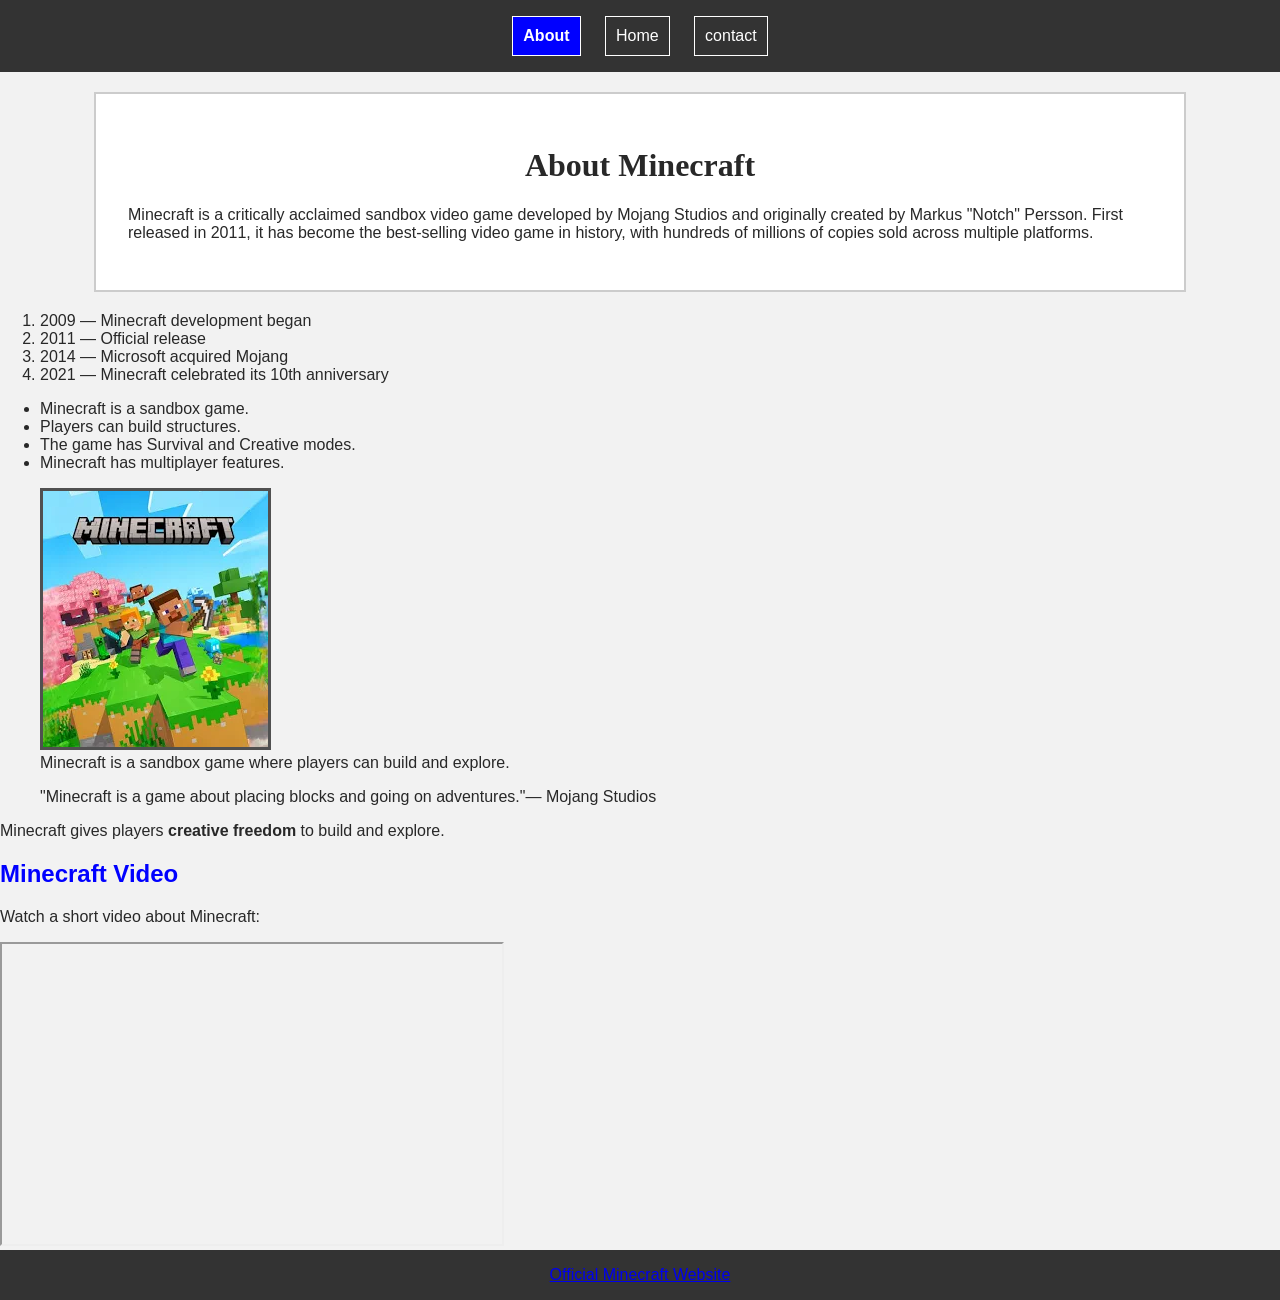
==== about.html @ 44e6bf2b "first c" ====
<!DOCTYPE html>
<html lang="en">
<head>
    <meta charset="UTF-8">
    <meta name="viewport" content="width=device-width, initial-scale=1.0">
    <title>about</title>
    <link rel="stylesheet" href="css/style.css">
</head>
<body>
    <header>
        <nav> 
            <a href="about.html" class="active">About</a>
            <a href="index.html">Home</a>
            <a href="contact.html">contact</a>
        </nav>
    </header>

    <main>
        <h1>About Minecraft</h1> 

        <p>Minecraft is a critically acclaimed sandbox video game developed by Mojang Studios and originally created by Markus "Notch" Persson. First released in 2011, it has become the best-selling video game in history, with hundreds of millions of copies sold across multiple platforms.</p>
    </main>

    <ol>
        <li>2009 — Minecraft development began</li>
        <li>2011 — Official release</li>
        <li>2014 — Microsoft acquired Mojang</li>
        <li>2021 — Minecraft celebrated its 10th anniversary</li>
    </ol>

    <ul>
        <li>Minecraft is a sandbox game.</li>
        <li>Players can build structures.</li>
        <li>The game has Survival and Creative modes.</li>
        <li>Minecraft has multiplayer features.</li>
    </ul>

    <figure>
        <img src="images/minecraft.jpg" alt="Minecraft image">
        <figcaption>Minecraft is a sandbox game where players can build and explore.</figcaption>
    </figure>

    <blockquote>"Minecraft is a game about placing blocks and going on adventures."— Mojang Studios</blockquote>
    
    <p>Minecraft gives players <strong>creative freedom</strong> to build and explore.</p>

    <h2>Minecraft Video</h2>

    <p>Watch a short video about Minecraft:</p>
    
    <iframe 
        width="500" 
        height="300" 
        src="https://www.youtube.com/embed/MmB9b5njVbA"
        title="Minecraft Trailer"
        allowfullscreen>
    </iframe>

    <footer>
        <a href="https://www.minecraft.net/" target="_blank" rel="noopener">
            Official Minecraft Website
        </a>
    </footer>

</body>
</html>
---- css/style.css ----
body {
    font-family: Arial, sans-serif;
    margin: 0;
    padding: 0;
    background-color: #f2f2f2;
    color: rgb(40, 40, 40);
}


header {
    background-color: #333333;
    padding: 1rem;
    text-align: center;
}

nav a {
    color: white;
    text-decoration: none;
    margin: 0 10px;
    padding: 10px;
    border: 1px solid white;
    display: inline-block;
}

.active {
    background-color: blue;
    font-weight: bold;
}

nav a:hover {
    background-color: #555555;
    transform: scale(1.1);
}

main {
    background-color: white;
    margin: 20px auto;
    padding: 2rem;
    border: 2px solid #cccccc;
    width: 80%;
}

h1 {
    font-family: Georgia, serif;
    font-size: 2rem;
    text-align: center;
}

h2 {
    font-size: 1.5rem;
    color: blue;
}

img {
    max-width: 100%;
    height: auto;
    border: 3px solid rgb(80, 80, 80);
}

table {
    width: 100%;
    border-collapse: collapse;
    margin: 1em 0;
}

th {
    background-color: #333333;
    color: white;
    padding: 10px;
}

td {
    padding: 10px;
    border: 1px solid gray;
}

tbody tr:nth-child(even) {
    background-color: #eeeeee;
}

fieldset {
    padding: 2rem;
    border: 2px solid #333333;
}

input,
textarea {
    padding: 8px;
    margin: 5px;
    border: 1px solid #cccccc;
}

input:focus,
textarea:focus {
    border: 3px solid blue;
    background-color: #eeeeee;
}

#message {
    width: 90%;
    height: 100px;
}

footer {
    background-color: #333333;
    color: white;
    text-align: center;
    padding: 1rem;
}
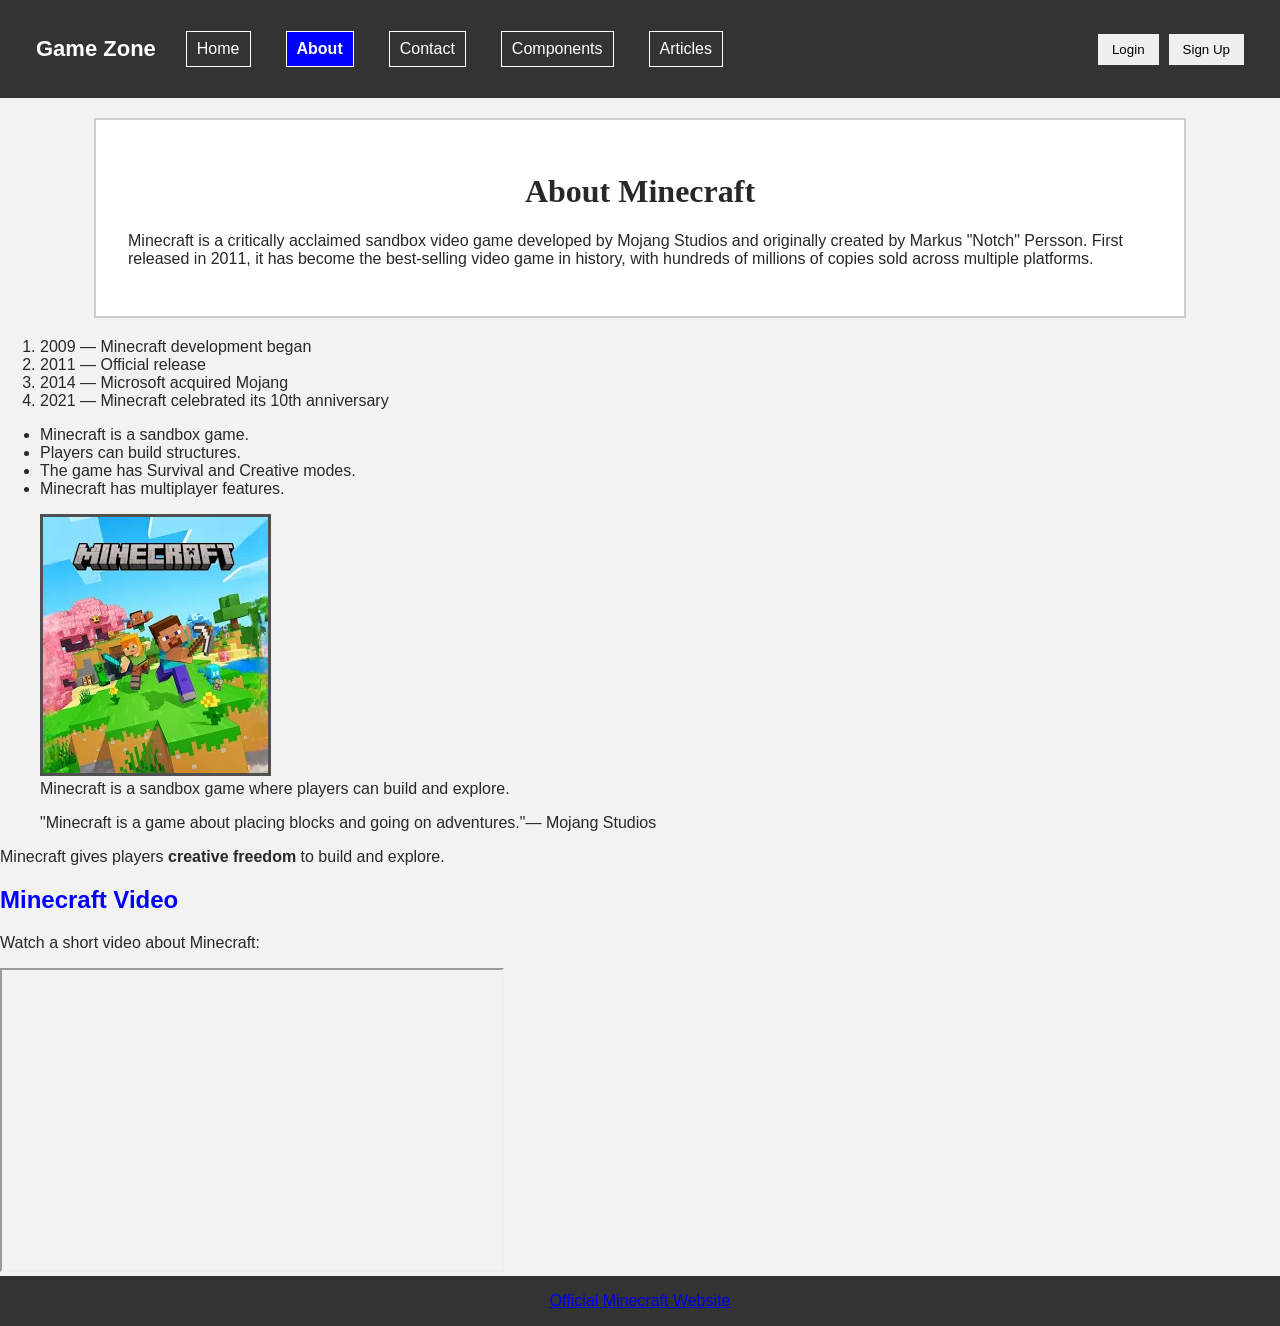
==== commit e0d455e5: "2A" ====
--- a/about.html
+++ b/about.html
@@ -8,10 +8,25 @@
 </head>
 <body>
     <header>
-        <nav> 
-            <a href="about.html" class="active">About</a>
-            <a href="index.html">Home</a>
-            <a href="contact.html">contact</a>
+        <nav class="navbar">
+
+            <div class="logo">
+                Game Zone
+            </div>
+
+            <div class="nav-links">
+                <a href="index.html">Home</a>
+                <a href="about.html" class="active">About</a>
+                <a href="contact.html">Contact</a>
+                <a href="logo.html">Components</a>
+                <a href="task3.html">Articles</a>
+            </div>
+
+            <div class="nav-buttons">
+                <button>Login</button>
+                <button>Sign Up</button>
+            </div>
+
         </nav>
     </header>
 
--- a/css/style.css
+++ b/css/style.css
@@ -106,4 +106,118 @@
     color: white;
     text-align: center;
     padding: 1rem;
-}+}
+
+.navbar {
+    display: flex;
+    align-items: center;
+    padding: 15px 20px;
+    background-color: #333;
+    gap: 20px;
+}
+
+.logo {
+    color: white;
+    font-size: 22px;
+    font-weight: bold;
+}
+
+.nav-links {
+    display: flex;
+    gap: 15px;
+}
+
+.nav-links a {
+    color: white;
+    text-decoration: none;
+    padding: 8px 10px;
+}
+
+.nav-buttons {
+    display: flex;
+    gap: 10px;
+    margin-left: auto;
+}
+
+.nav-buttons button {
+    padding: 8px 14px;
+    border: none;
+    cursor: pointer;
+}
+
+.cards {
+    display: flex;
+    gap: 20px;
+    align-items: stretch;
+}
+
+.card {
+    flex: 1;
+    display: flex;
+    flex-direction: column;
+    padding: 20px;
+    background-color: white;
+    border: 1px solid #cccccc;
+}
+
+.card img {
+    width: 100%;
+    height: auto;
+}
+
+.card p {
+    flex: 1;
+}
+
+.read-more {
+    align-self: flex-start;
+    text-decoration: none;
+    background-color: #2563eb;
+    color: white;
+    padding: 8px 12px;
+}
+
+.pricing {
+    display: flex;
+    gap: 20px;
+    align-items: stretch;
+}
+
+.plan {
+    flex: 1;
+    display: flex;
+    flex-direction: column;
+    padding: 25px;
+    border: 2px solid #cccccc;
+    background-color: white;
+    text-align: center;
+}
+
+.plan h3 {
+    font-size: 24px;
+    margin-top: 0;
+}
+
+.plan .price {
+    font-size: 30px;
+    font-weight: bold;
+    color: #2563eb;
+}
+
+.plan p {
+    margin: 10px 0;
+}
+
+.plan button {
+    margin-top: auto;
+    padding: 10px 15px;
+    border: none;
+    background-color: #333333;
+    color: white;
+    cursor: pointer;
+}
+
+.plan.recommended {
+    border: 3px solid #2563eb;
+}
+
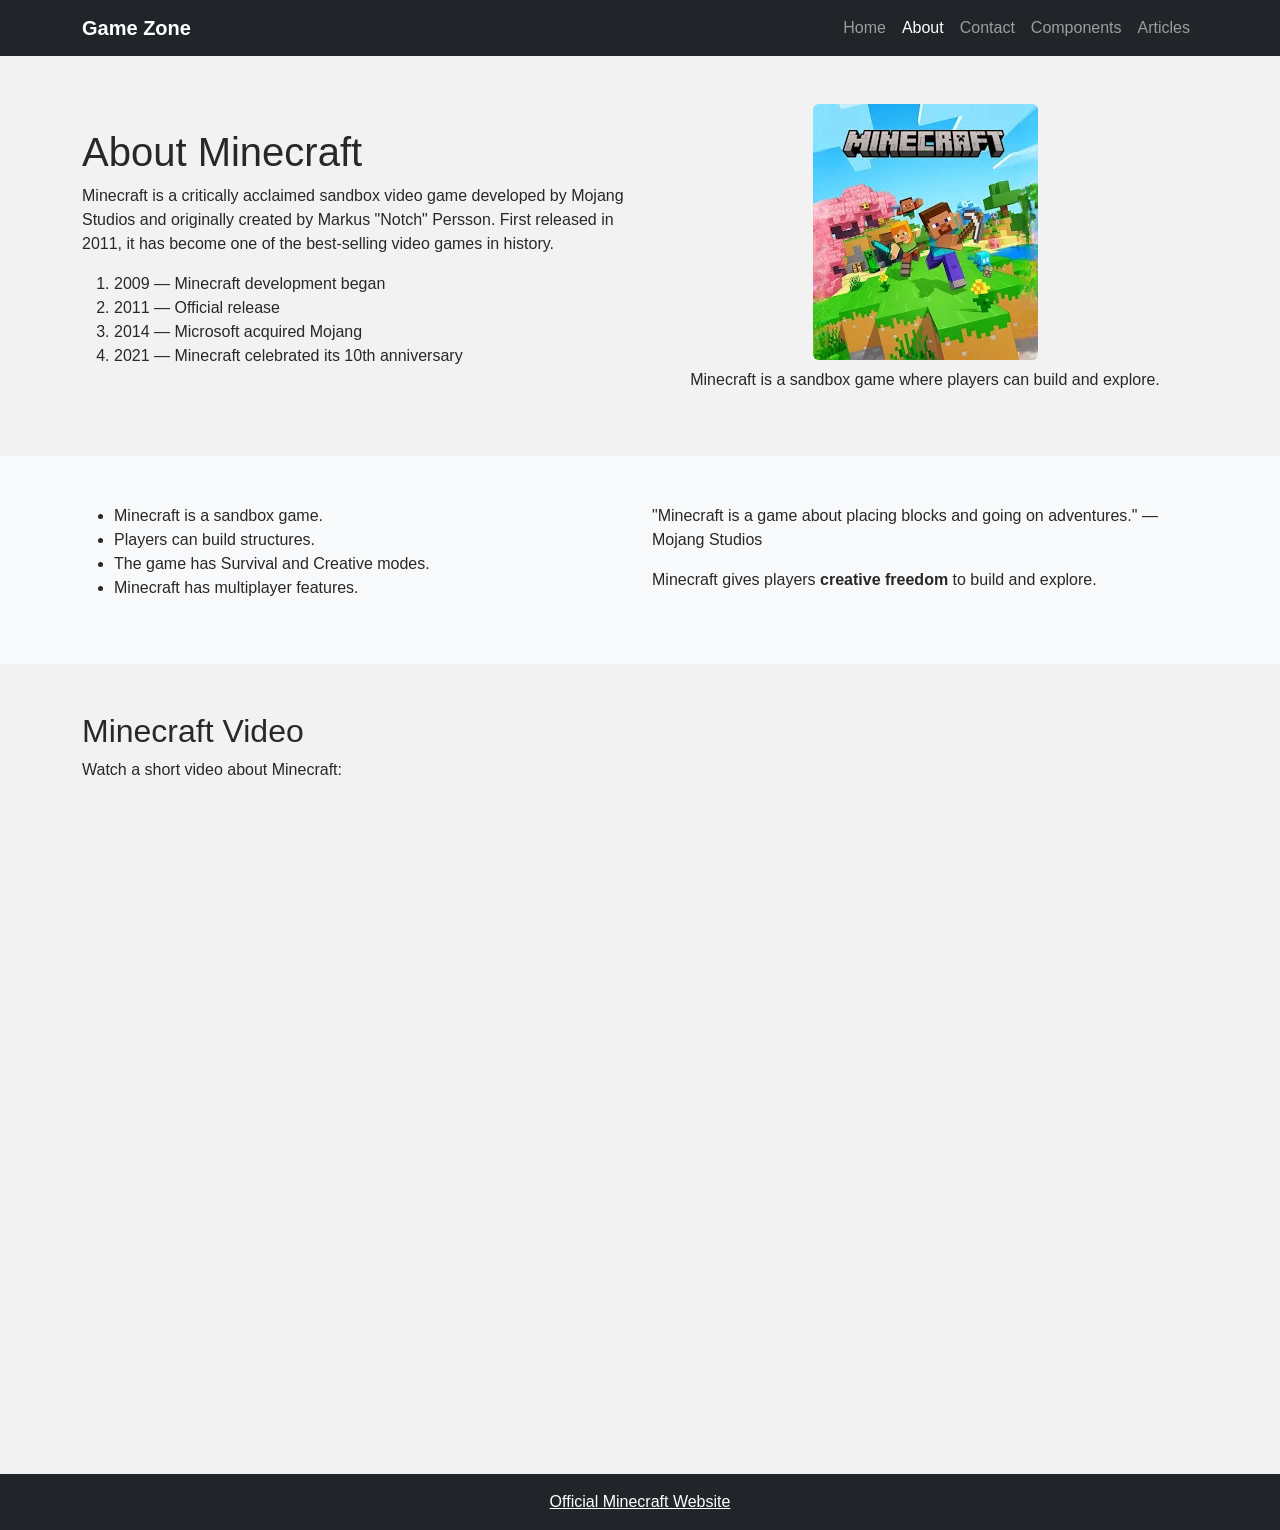
==== commit 4052c468: "3A" ====
--- a/about.html
+++ b/about.html
@@ -3,79 +3,191 @@
 <head>
     <meta charset="UTF-8">
     <meta name="viewport" content="width=device-width, initial-scale=1.0">
-    <title>about</title>
+    <title>About</title>
+
+    <link href="https://cdn.jsdelivr.net/npm/bootstrap@5.3.3/dist/css/bootstrap.min.css" rel="stylesheet">
     <link rel="stylesheet" href="css/style.css">
 </head>
+
 <body>
-    <header>
-        <nav class="navbar">
 
-            <div class="logo">
+<header>
+    <nav class="navbar navbar-expand-lg navbar-dark bg-dark">
+
+        <div class="container">
+
+            <a class="navbar-brand fw-bold" href="index.html">
                 Game Zone
+            </a>
+
+            <button class="navbar-toggler"
+                    type="button"
+                    data-bs-toggle="collapse"
+                    data-bs-target="#navbarMenu">
+                <span class="navbar-toggler-icon"></span>
+            </button>
+
+            <div class="collapse navbar-collapse" id="navbarMenu">
+
+                <div class="navbar-nav ms-auto">
+
+                    <a href="index.html" class="nav-link">
+                        Home
+                    </a>
+
+                    <a href="about.html" class="nav-link active">
+                        About
+                    </a>
+
+                    <a href="contact.html" class="nav-link">
+                        Contact
+                    </a>
+
+                    <a href="logo.html" class="nav-link">
+                        Components
+                    </a>
+
+                    <a href="task3.html" class="nav-link">
+                        Articles
+                    </a>
+
+                </div>
+
             </div>
 
-            <div class="nav-links">
-                <a href="index.html">Home</a>
-                <a href="about.html" class="active">About</a>
-                <a href="contact.html">Contact</a>
-                <a href="logo.html">Components</a>
-                <a href="task3.html">Articles</a>
+        </div>
+
+    </nav>
+</header>
+
+<main>
+
+    <section class="py-5">
+
+        <div class="container">
+
+            <div class="row align-items-center g-4">
+
+                <div class="col-12 col-md-6 order-1">
+
+                    <h1>About Minecraft</h1>
+
+                    <p>
+                        Minecraft is a critically acclaimed sandbox video game
+                        developed by Mojang Studios and originally created by
+                        Markus "Notch" Persson. First released in 2011, it has
+                        become one of the best-selling video games in history.
+                    </p>
+
+                    <ol>
+                        <li>2009 — Minecraft development began</li>
+                        <li>2011 — Official release</li>
+                        <li>2014 — Microsoft acquired Mojang</li>
+                        <li>2021 — Minecraft celebrated its 10th anniversary</li>
+                    </ol>
+
+                </div>
+
+                <div class="col-12 col-md-6 order-2 text-center">
+
+                    <figure>
+                        <img
+                            src="images/minecraft.jpg"
+                            alt="Minecraft image"
+                            class="img-fluid rounded">
+
+                        <figcaption class="mt-2">
+                            Minecraft is a sandbox game where players can build and explore.
+                        </figcaption>
+                    </figure>
+
+                </div>
+
             </div>
 
-            <div class="nav-buttons">
-                <button>Login</button>
-                <button>Sign Up</button>
+        </div>
+
+    </section>
+
+    <section class="py-5 bg-light">
+
+        <div class="container">
+
+            <div class="row g-4">
+
+                <div class="col-12 col-md-6">
+
+                    <ul>
+                        <li>Minecraft is a sandbox game.</li>
+                        <li>Players can build structures.</li>
+                        <li>The game has Survival and Creative modes.</li>
+                        <li>Minecraft has multiplayer features.</li>
+                    </ul>
+
+                </div>
+
+                <div class="col-12 col-md-6">
+
+                    <blockquote>
+                        "Minecraft is a game about placing blocks and going on adventures."
+                        — Mojang Studios
+                    </blockquote>
+
+                    <p>
+                        Minecraft gives players
+                        <strong>creative freedom</strong>
+                        to build and explore.
+                    </p>
+
+                </div>
+
             </div>
 
-        </nav>
-    </header>
+        </div>
 
-    <main>
-        <h1>About Minecraft</h1> 
+    </section>
 
-        <p>Minecraft is a critically acclaimed sandbox video game developed by Mojang Studios and originally created by Markus "Notch" Persson. First released in 2011, it has become the best-selling video game in history, with hundreds of millions of copies sold across multiple platforms.</p>
-    </main>
+    <section class="py-5">
 
-    <ol>
-        <li>2009 — Minecraft development began</li>
-        <li>2011 — Official release</li>
-        <li>2014 — Microsoft acquired Mojang</li>
-        <li>2021 — Minecraft celebrated its 10th anniversary</li>
-    </ol>
+        <div class="container">
 
-    <ul>
-        <li>Minecraft is a sandbox game.</li>
-        <li>Players can build structures.</li>
-        <li>The game has Survival and Creative modes.</li>
-        <li>Minecraft has multiplayer features.</li>
-    </ul>
+            <h2>Minecraft Video</h2>
 
-    <figure>
-        <img src="images/minecraft.jpg" alt="Minecraft image">
-        <figcaption>Minecraft is a sandbox game where players can build and explore.</figcaption>
-    </figure>
+            <p>
+                Watch a short video about Minecraft:
+            </p>
 
-    <blockquote>"Minecraft is a game about placing blocks and going on adventures."— Mojang Studios</blockquote>
-    
-    <p>Minecraft gives players <strong>creative freedom</strong> to build and explore.</p>
+            <div class="ratio ratio-16x9">
 
-    <h2>Minecraft Video</h2>
+                <iframe
+                    src="https://www.youtube.com/embed/MmB9b5njVbA"
+                    title="Minecraft Trailer"
+                    allowfullscreen>
+                </iframe>
 
-    <p>Watch a short video about Minecraft:</p>
-    
-    <iframe 
-        width="500" 
-        height="300" 
-        src="https://www.youtube.com/embed/MmB9b5njVbA"
-        title="Minecraft Trailer"
-        allowfullscreen>
-    </iframe>
+            </div>
 
-    <footer>
-        <a href="https://www.minecraft.net/" target="_blank" rel="noopener">
-            Official Minecraft Website
-        </a>
-    </footer>
+        </div>
+
+    </section>
+
+</main>
+
+<footer class="bg-dark text-white text-center py-3">
+
+    <a
+        href="https://www.minecraft.net/"
+        target="_blank"
+        rel="noopener"
+        class="text-white">
+
+        Official Minecraft Website
+
+    </a>
+
+</footer>
+
+<script src="https://cdn.jsdelivr.net/npm/bootstrap@5.3.3/dist/js/bootstrap.bundle.min.js"></script>
 
 </body>
 </html>
--- a/css/style.css
+++ b/css/style.css
@@ -1,223 +1,240 @@
 body {
     font-family: Arial, sans-serif;
     margin: 0;
-    padding: 0;
     background-color: #f2f2f2;
     color: rgb(40, 40, 40);
-}
-
-
-header {
-    background-color: #333333;
-    padding: 1rem;
-    text-align: center;
-}
-
-nav a {
-    color: white;
-    text-decoration: none;
-    margin: 0 10px;
-    padding: 10px;
-    border: 1px solid white;
-    display: inline-block;
-}
-
-.active {
-    background-color: blue;
-    font-weight: bold;
-}
-
-nav a:hover {
-    background-color: #555555;
-    transform: scale(1.1);
-}
-
-main {
-    background-color: white;
-    margin: 20px auto;
-    padding: 2rem;
-    border: 2px solid #cccccc;
-    width: 80%;
-}
-
-h1 {
-    font-family: Georgia, serif;
-    font-size: 2rem;
-    text-align: center;
-}
-
-h2 {
-    font-size: 1.5rem;
-    color: blue;
 }
 
 img {
     max-width: 100%;
     height: auto;
-    border: 3px solid rgb(80, 80, 80);
-}
-
-table {
-    width: 100%;
-    border-collapse: collapse;
-    margin: 1em 0;
-}
-
-th {
-    background-color: #333333;
+}
+
+.game-cards {
+    display: grid;
+    grid-template-columns: 1fr;
+    gap: 20px;
+}
+
+.game-card {
+    padding: 20px;
+    border: 1px solid #ddd;
+    border-radius: 12px;
+    background-color: white;
+    text-align: center;
+}
+
+.game-card h3 {
+    margin-bottom: 15px;
+}
+
+.game-card img {
+    width: 100%;
+    height: 200px;
+    object-fit: cover;
+    border-radius: 8px;
+    margin-bottom: 15px;
+}
+
+.game-card p {
+    color: #666;
+}
+
+.read-more {
+    display: inline-block;
+    padding: 8px 16px;
+    background-color: #212529;
     color: white;
-    padding: 10px;
-}
-
-td {
-    padding: 10px;
-    border: 1px solid gray;
-}
-
-tbody tr:nth-child(even) {
-    background-color: #eeeeee;
-}
-
-fieldset {
-    padding: 2rem;
-    border: 2px solid #333333;
-}
-
-input,
-textarea {
-    padding: 8px;
-    margin: 5px;
+    text-decoration: none;
+    border-radius: 6px;
+}
+
+.read-more:hover {
+    background-color: #0d6efd;
+}
+
+@media (min-width: 768px) {
+    .game-cards {
+        grid-template-columns: repeat(2, 1fr);
+    }
+
+    .game-card {
+        padding: 25px;
+    }
+}
+
+@media (min-width: 1200px) {
+    .game-cards {
+        grid-template-columns: repeat(3, 1fr);
+    }
+
+    .game-card {
+        padding: 30px;
+    }
+
+    .game-card img {
+        height: 220px;
+    }
+}
+
+.articles {
+    width: 100%;
+    margin: 30px auto;
+}
+
+.articles.grid {
+    display: grid;
+    grid-template-columns: repeat(auto-fit, minmax(220px, 1fr));
+    gap: 20px;
+}
+
+.articles.grid .article-card {
+    display: flex;
+    flex-direction: column;
+    padding: 15px;
+    background-color: white;
     border: 1px solid #cccccc;
-}
-
-input:focus,
-textarea:focus {
-    border: 3px solid blue;
-    background-color: #eeeeee;
-}
-
-#message {
-    width: 90%;
-    height: 100px;
-}
-
-footer {
-    background-color: #333333;
-    color: white;
-    text-align: center;
-    padding: 1rem;
-}
-
-.navbar {
+    border-radius: 8px;
+}
+
+.articles.grid .article-card img {
+    width: 100%;
+    height: 180px;
+    object-fit: cover;
+}
+
+.articles.grid .article-card p {
+    flex: 1;
+}
+
+.articles.grid .article-card .read-more {
+    align-self: flex-start;
+}
+
+.articles.grid .article-card .date {
+    margin-top: 10px;
+    color: #777777;
+    font-size: 14px;
+}
+
+.articles.list {
+    display: grid;
+    grid-template-columns: 1fr;
+    gap: 12px;
+}
+
+.articles.list .article-card {
     display: flex;
     align-items: center;
-    padding: 15px 20px;
-    background-color: #333;
-    gap: 20px;
-}
-
-.logo {
-    color: white;
-    font-size: 22px;
-    font-weight: bold;
-}
-
-.nav-links {
-    display: flex;
     gap: 15px;
-}
-
-.nav-links a {
-    color: white;
-    text-decoration: none;
-    padding: 8px 10px;
-}
-
-.nav-buttons {
-    display: flex;
-    gap: 10px;
+    padding: 12px;
+    background-color: white;
+    border: 1px solid #cccccc;
+    border-radius: 8px;
+}
+
+.articles.list .article-card img {
+    flex: 0 0 120px;
+    width: 120px;
+    height: 90px;
+    object-fit: cover;
+}
+
+.articles.list .article-card h3 {
+    margin: 0;
+    min-width: 130px;
+}
+
+.articles.list .article-card p {
+    flex: 1;
+    margin: 0;
+    min-width: 0;
+}
+
+.articles.list .article-card .read-more {
+    align-self: center;
+}
+
+.articles.list .article-card .date {
     margin-left: auto;
-}
-
-.nav-buttons button {
-    padding: 8px 14px;
-    border: none;
-    cursor: pointer;
-}
-
-.cards {
-    display: flex;
-    gap: 20px;
-    align-items: stretch;
-}
-
-.card {
-    flex: 1;
+    white-space: nowrap;
+    color: #777777;
+}
+
+.articles.magazine {
+    display: grid;
+    grid-template-columns: repeat(auto-fit, minmax(180px, 1fr));
+    gap: 15px;
+}
+
+.articles.magazine .article-card {
     display: flex;
     flex-direction: column;
-    padding: 20px;
+    min-width: 0;
+    padding: 15px;
     background-color: white;
     border: 1px solid #cccccc;
-}
-
-.card img {
-    width: 100%;
-    height: auto;
-}
-
-.card p {
+    border-radius: 8px;
+}
+
+.articles.magazine .article-card img {
+    width: 100%;
+    height: 150px;
+    object-fit: cover;
+}
+
+.articles.magazine .article-card p {
     flex: 1;
 }
 
-.read-more {
-    align-self: flex-start;
-    text-decoration: none;
-    background-color: #2563eb;
-    color: white;
-    padding: 8px 12px;
-}
-
-.pricing {
-    display: flex;
-    gap: 20px;
-    align-items: stretch;
-}
-
-.plan {
-    flex: 1;
-    display: flex;
-    flex-direction: column;
-    padding: 25px;
-    border: 2px solid #cccccc;
-    background-color: white;
-    text-align: center;
-}
-
-.plan h3 {
-    font-size: 24px;
-    margin-top: 0;
-}
-
-.plan .price {
-    font-size: 30px;
-    font-weight: bold;
-    color: #2563eb;
-}
-
-.plan p {
-    margin: 10px 0;
-}
-
-.plan button {
-    margin-top: auto;
-    padding: 10px 15px;
-    border: none;
-    background-color: #333333;
-    color: white;
-    cursor: pointer;
-}
-
-.plan.recommended {
-    border: 3px solid #2563eb;
-}
-
+.articles.magazine .article-card:first-child {
+    grid-column: span 2;
+    grid-row: span 2;
+}
+
+.articles.magazine .article-card:first-child img {
+    height: 320px;
+}
+
+.articles.magazine .article-card:first-child h3 {
+    font-size: 28px;
+}
+
+.articles.magazine .article-card .date {
+    color: #777777;
+    font-size: 14px;
+}
+
+@media (max-width: 767px) {
+    .articles.list .article-card {
+        align-items: flex-start;
+        flex-wrap: wrap;
+    }
+
+    .articles.list .article-card img {
+        flex: 0 0 100px;
+        width: 100px;
+        height: 75px;
+    }
+
+    .articles.list .article-card h3 {
+        min-width: 0;
+    }
+
+    .articles.list .article-card .date {
+        margin-left: 0;
+    }
+
+    .articles.magazine .article-card:first-child {
+        grid-column: span 1;
+        grid-row: span 1;
+    }
+
+    .articles.magazine .article-card:first-child img {
+        height: 150px;
+    }
+
+    .articles.magazine .article-card:first-child h3 {
+        font-size: 22px;
+    }
+}
